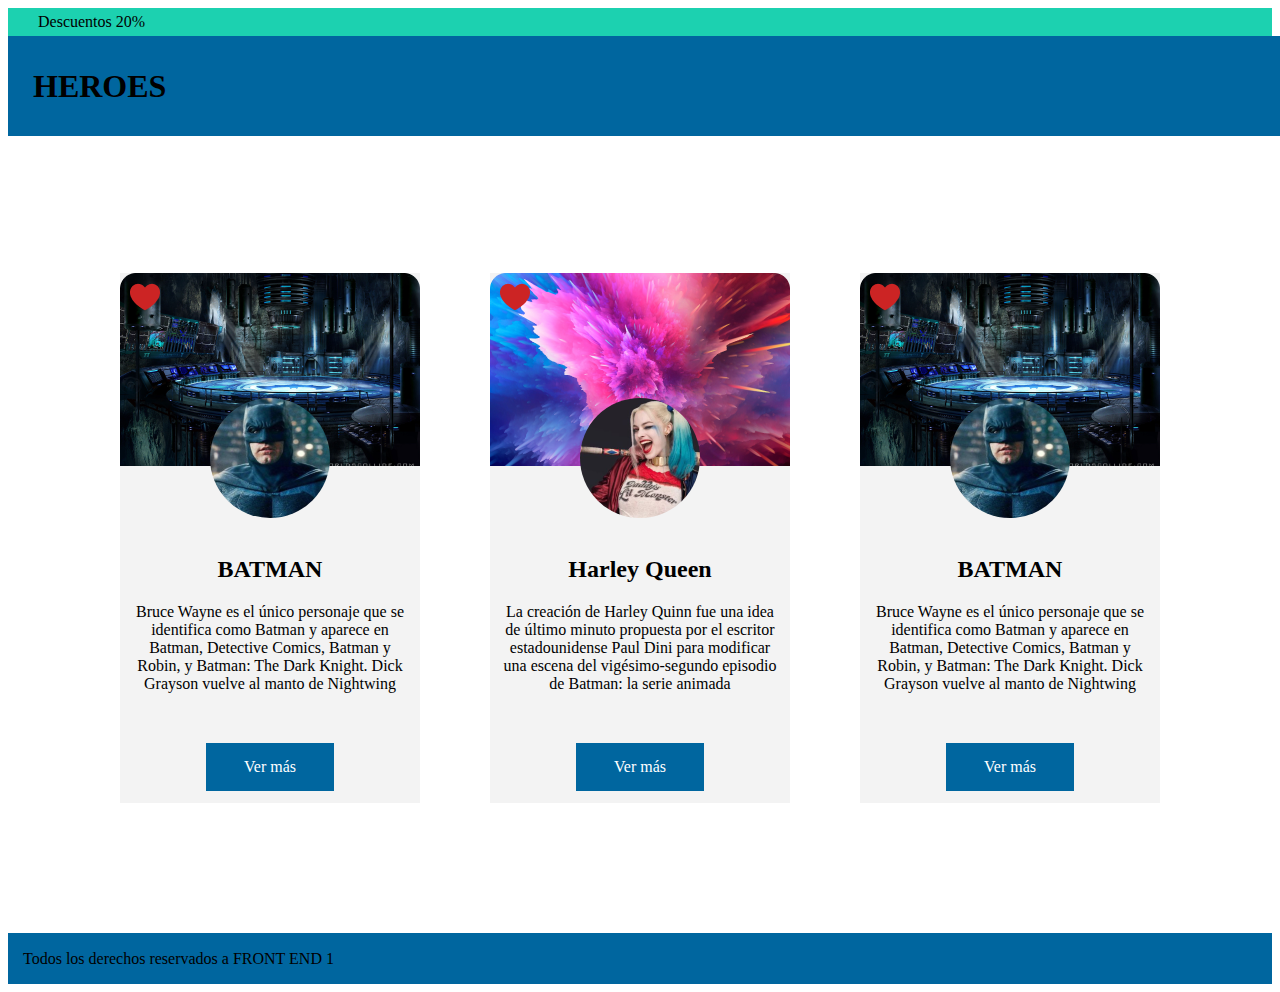
==== index.html @ 9b41a5db "Pagina de Heroes" ====
<!DOCTYPE html>
<html lang="en">
<head>
    <meta charset="UTF-8">
    <meta http-equiv="X-UA-Compatible" content="IE=edge">
    <meta name="viewport" content="width=device-width, initial-scale=1.0">
    <title>Front End Clase 10</title>
    <link rel="stylesheet" href="css/style.css">

</head>
<body>
    <header>
        <div class="descuento">
            <p>Descuentos 20%</p>
        </div>
    </header>
    <section class="section-hero">
        <div class="hero">
            <h1>HEROES</h1>
        </div>
    </section>
    <main>
        <section class="info">
            <div class="tarjeta">
                <div class="img">
                    <img class="perfil" src="img/liga-justicia-batman-kO4H--1024x512@abc 1 (2).png" alt="">
                    <img src="img/849bfede3a5193c34ab8a00379e64fa2 1 (2).png" alt="">
                    <img class="vector" src="img/Vector.png" alt="">
                </div>
                <div class="text1">
                    <h2>BATMAN</h2>
                    <span>Bruce Wayne es el único personaje que se identifica como Batman y aparece en Batman, Detective Comics, Batman y Robin, y Batman: The Dark Knight. Dick Grayson vuelve al manto de Nightwing
                    </span>
                    <p class="mas">Ver más</p>
                </div>
            </div>
            <div class="tarjeta">
                <div class="img">
                    <img class="perfil" src="img/liga-justicia-batman-kO4H--1024x512@abc 1 (1).png" alt="">
                    <img src="img/849bfede3a5193c34ab8a00379e64fa2 1 (1).png" alt="">
                    <img class="vector" src="img/Vector.png" alt="">
                </div>
                <div class="text1">
                    <h2>Harley Queen</h2>
                    <span>La creación de Harley Quinn fue una idea de último minuto propuesta por el escritor estadounidense Paul Dini para modificar una escena del vigésimo-segundo episodio de Batman: la serie animada
                    </span>
                    <p class="mas">Ver más</p>
                </div>
            </div>
            <div class="tarjeta">
                <div class="img" >
                    <img class="perfil" src="img/liga-justicia-batman-kO4H--1024x512@abc 1 (2).png" alt="">
                    <img src="img/849bfede3a5193c34ab8a00379e64fa2 1 (2).png" alt="">
                    <img class="vector" src="img/Vector.png" alt="">
                </div>
                <div class="text1" >
                    <h2>BATMAN</h2>
                    <span>Bruce Wayne es el único personaje que se identifica como Batman y aparece en Batman, Detective Comics, Batman y Robin, y Batman: The Dark Knight. Dick Grayson vuelve al manto de Nightwing
                    </span>
                    <p class="mas">Ver más</p>
                </div>
            </div>
        </section>
    </main>

    <footer>
        <span>Todos los derechos reservados a FRONT END 1</span>
    </footer>
</body>
</html>
---- css/style.css ----
.descuento{
    background: #1CD1B0;
    height: 28px;
    display: flex;
    align-items: center;
    padding-left: 30px;
}

.section-hero{
    position: sticky;
    top: 0;
    z-index: 1;
}

.hero{
    background: #00669F;
    height: 100px;
    display: flex;
    align-items: center;
    padding-left: 25px;
    width: 100%;
}

.info{
    display: flex;
    margin: 42px;
    margin-top: 137px;
    position: relative;
    justify-content: space-evenly;
}

.tarjeta{
    background-color:#F3F3F3;
    width: 300px;
    height: 530px;
    left: 32px;
    top: 292px;
    

}

.vector{
    position: absolute;
    top: 10px;
    left: 10px
}

.img{
    position: relative;
    display: flex;
    justify-content: center;
    align-items: end;
}

.perfil{
    position: absolute;
    position: absolute;
    border-radius: 50%;
    top: 125px;
}

.text1{
    text-align: center;
    padding-left: 10px;
    padding-right: 10px;
    margin-top: 70px;
    display: flex;
    flex-direction: column;
    align-items: center;
    
}
.mas{
    background-color: #00669F;
    width: 128px;
    height: 48px;
    display: flex;
    align-items: center;
    justify-content: center;
    margin-top: 50px;
    color: white;
}


footer{
    background:#00669F;
    height: 51px;
    display: flex;
    align-items: center;
    padding-left: 15px;
    margin-top: 130px;
}
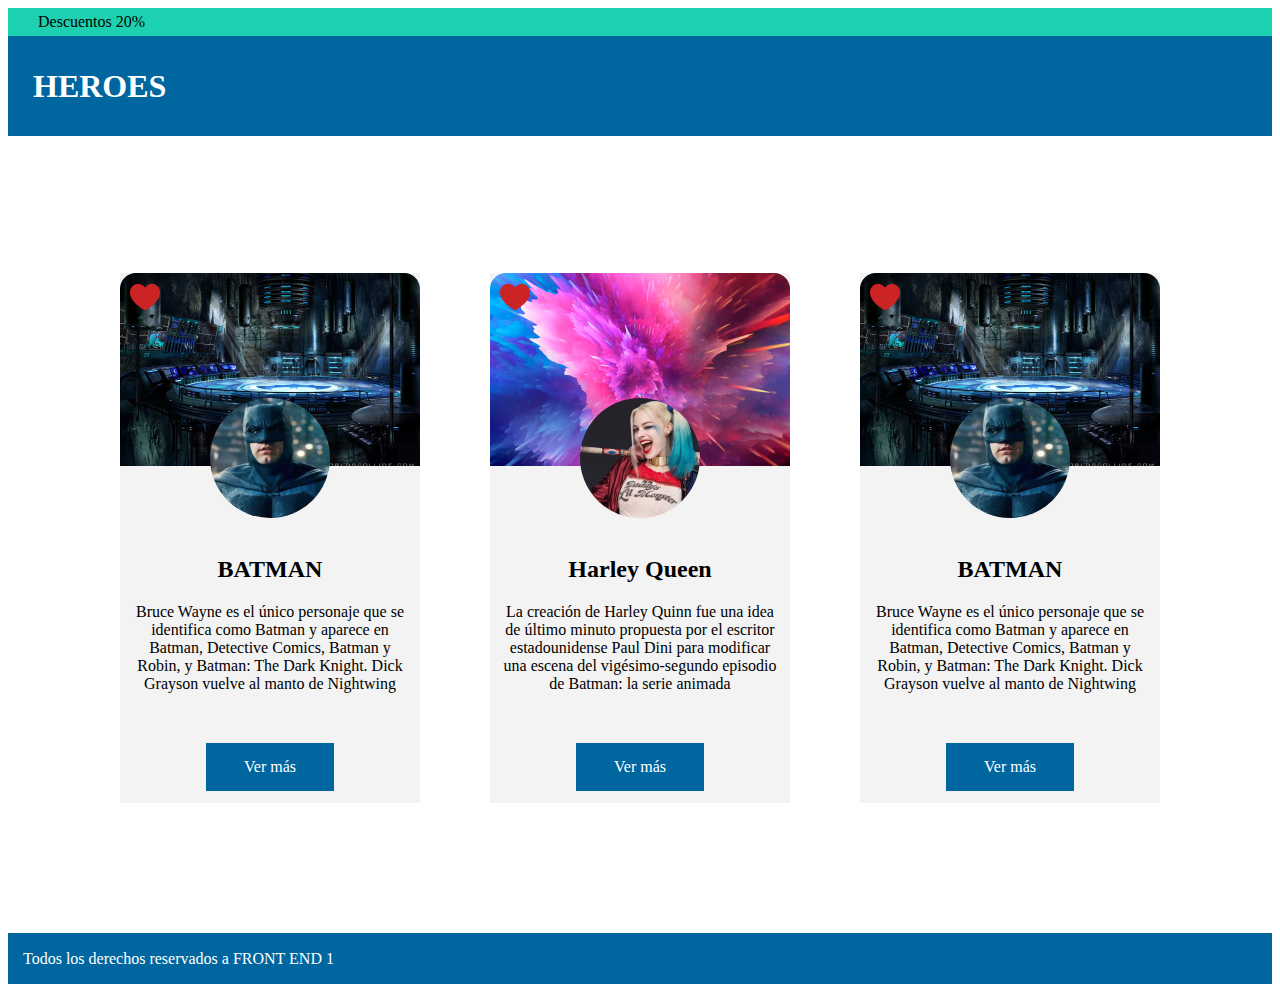
==== commit e431992f: "Aplicación de media queries para distintos dispositivos" ====
--- a/index.html
+++ b/index.html
@@ -64,7 +64,7 @@
     </main>
 
     <footer>
-        <span>Todos los derechos reservados a FRONT END 1</span>
+        <span class="autor">Todos los derechos reservados a FRONT END 1</span>
     </footer>
 </body>
 </html>--- a/css/style.css
+++ b/css/style.css
@@ -18,7 +18,7 @@
     display: flex;
     align-items: center;
     padding-left: 25px;
-    width: 100%;
+    color: white;
 }
 
 .info{
@@ -88,4 +88,19 @@
     align-items: center;
     padding-left: 15px;
     margin-top: 130px;
+}
+
+.autor{
+    color: white;
+}
+
+@media (max-width: 768px){
+    .info{
+        flex-direction: column;
+        align-items: center;
+        margin-top: 60px;
+    }
+    .tarjeta{
+        margin-top: 25px;
+    }
 }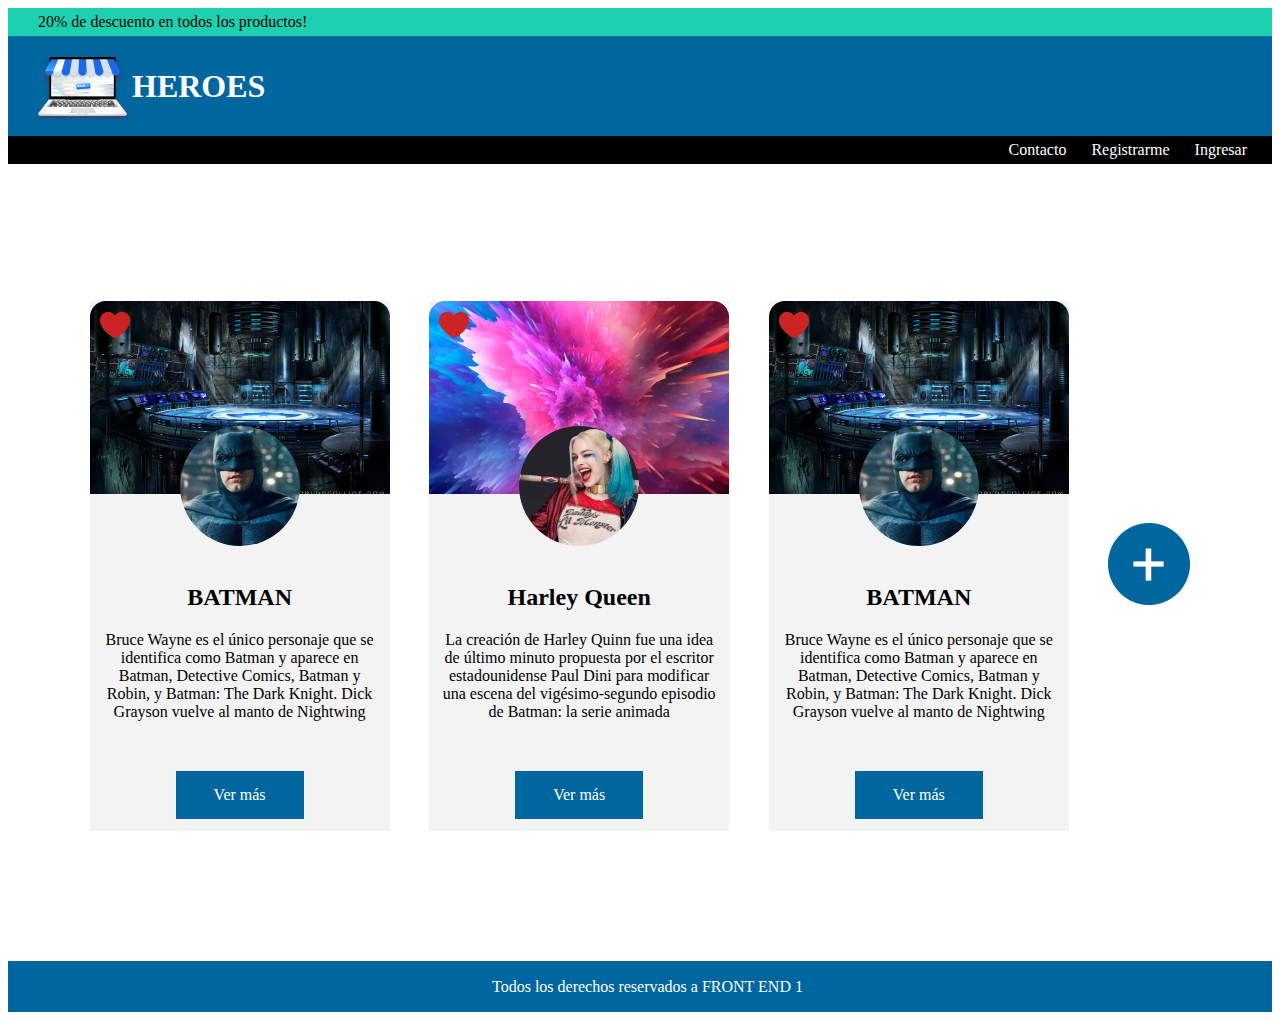
==== commit 4af97b5d: "Pagina de creacion de heroes" ====
--- a/index.html
+++ b/index.html
@@ -11,12 +11,22 @@
 <body>
     <header>
         <div class="descuento">
-            <p>Descuentos 20%</p>
+            <p>20% de descuento en todos los productos!</p>
         </div>
     </header>
     <section class="section-hero">
         <div class="hero">
+            <img src="img/seccion de agregar/Logo (2).png" alt="">
             <h1>HEROES</h1>
+        </div>
+        <div class="contacto">
+            <nav>
+                <ul class="ul">
+                    <li>Contacto</li>
+                    <li>Registrarme</li>
+                    <li>Ingresar</li>
+                </ul>
+            </nav>
         </div>
     </section>
     <main>
@@ -60,6 +70,9 @@
                     <p class="mas">Ver más</p>
                 </div>
             </div>
+            <div class="crear">
+                <img src="img/Button.png" alt="">
+            </div>
         </section>
     </main>
 
--- a/css/style.css
+++ b/css/style.css
@@ -19,6 +19,25 @@
     align-items: center;
     padding-left: 25px;
     color: white;
+}
+
+.contacto{
+    background-color: black;
+    height: 28px;
+    display: flex;
+    align-items: center;
+    justify-content: right;
+
+}
+
+.ul{
+    margin: 0;
+    color: white;
+    display: flex;
+    margin-right: 25px;
+    column-gap: 25px;
+    list-style-type: none;
+
 }
 
 .info{
@@ -88,10 +107,15 @@
     align-items: center;
     padding-left: 15px;
     margin-top: 130px;
+    justify-content: center;
 }
 
 .autor{
     color: white;
+}
+
+.crear{
+    align-self: center;
 }
 
 @media (max-width: 768px){
@@ -103,4 +127,7 @@
     .tarjeta{
         margin-top: 25px;
     }
+    .crear{
+        margin-top: 25px;
+    }
 }